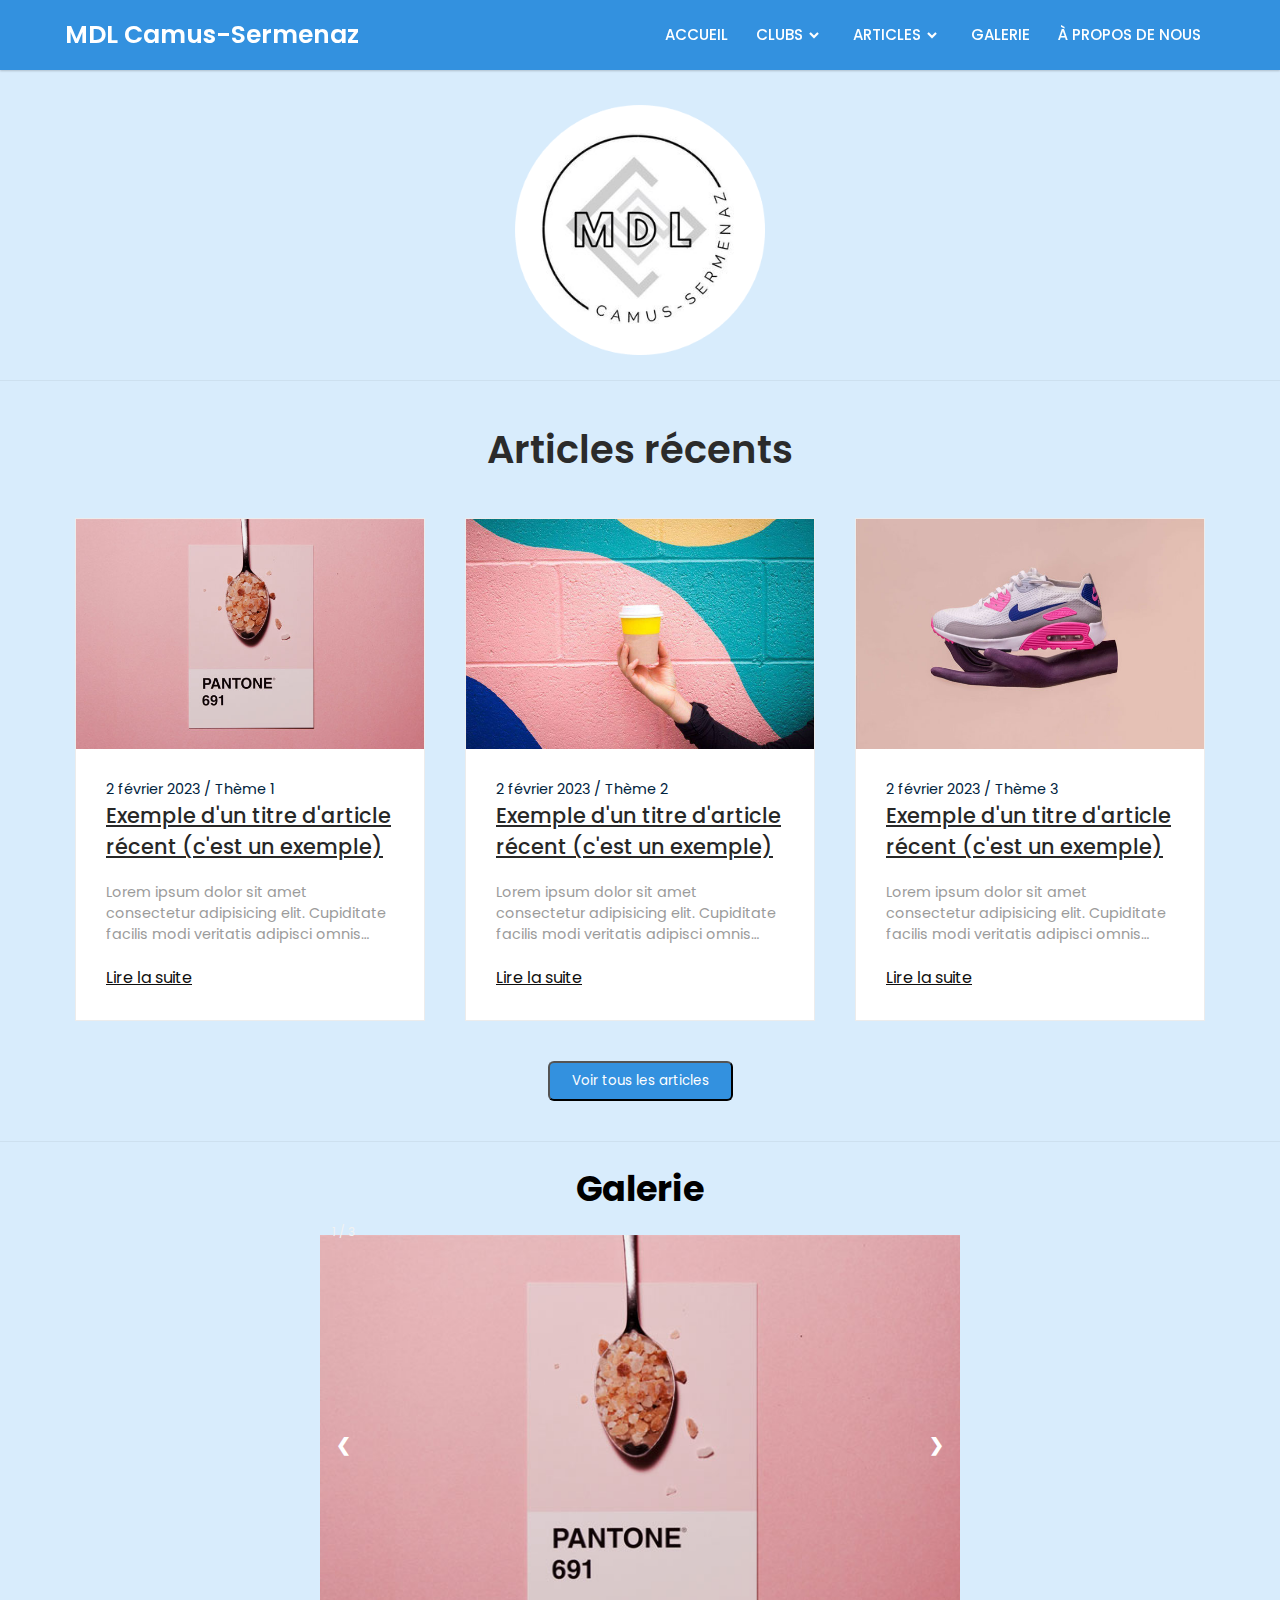
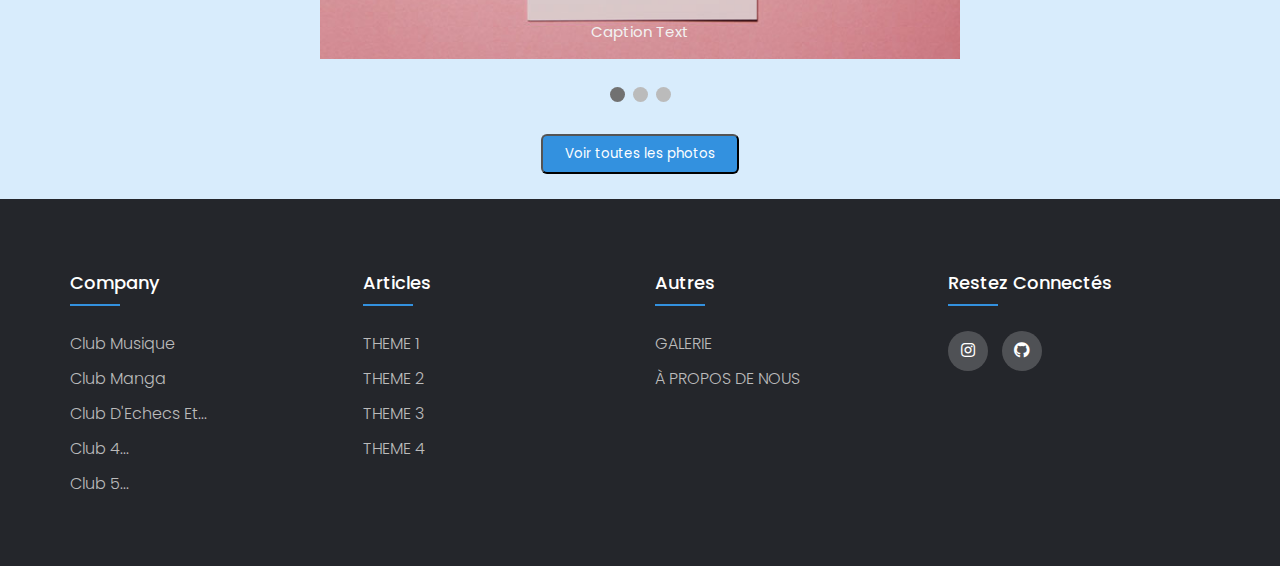
==== index.html @ 57462108 "1st commit" ====
<!DOCTYPE html>
<html lang="fr" dir="ltr">
  <head>
    <meta charset="UTF-8">
    <title> MDL Camus-Sermenaz </title>
    <link rel="stylesheet" href="/css/style.css">
    <link href='https://unpkg.com/boxicons@2.0.7/css/boxicons.min.css' rel='stylesheet'>
    <link rel="stylesheet" type="text/css" href="https://cdnjs.cloudflare.com/ajax/libs/font-awesome/5.15.1/css/all.min.css">
     <meta name="viewport" content="width=device-width, initial-scale=1.0">
   </head>
<body>

     <!--Barre de navigation-->
  <nav>
    <div class="navbar">
      <i class='bx bx-menu'></i>
      <div class="logo"><a href="../index.html">MDL Camus-Sermenaz</a></div>
      <div class="nav-links">
        <div class="sidebar-logo">
          <span class="logo-name">MDL Camus-Sermenaz</span>
          <i class='bx bx-x' ></i>
        </div>
        <ul class="links">
          <li><a href="../index.html">ACCUEIL</a></li>
          <li>
            <a href="#">CLUBS</a>
            <i class='bx bxs-chevron-down htmlcss-arrow arrow  '></i>
            <ul class="htmlCss-sub-menu sub-menu">
              <li><a href="#">Club Musique</a></li>
              <li><a href="#">Club Manga</a></li>
              <li><a href="#">Club d'Echecs et...</a></li>
              <li class="more">
                <span><a href="#">Plus</a>
                  <i class='bx bxs-chevron-right arrow more-arrow'></i>
                </span>
                  <ul class="more-sub-menu sub-menu">
                    <li><a href="#">Club 4...</a></li>
                    <li><a href="#">Club 5...</a></li>
                    <li><a href="#">Club 6...</a></li>
                </ul>
              </li>
            </ul>
          </li>
          <li>
            <a href="#">ARTICLES</a>
            <i class='bx bxs-chevron-down js-arrow arrow '></i>
            <ul class="js-sub-menu sub-menu">
              <li><a href="/html/all-articles.html">THEME 1</a></li>
              <li><a href="/html/all-articles.html">THEME 2</a></li>
              <li><a href="/html/all-articles.html">THEME 3</a></li>
              <li><a href="/html/all-articles.html">THEME 4</a></li>
            </ul>
          </li>
          <li><a href="/html/gallery.html">GALERIE</a></li>
          <li><a href="/html/faq.html">À PROPOS DE NOUS</a></li>
        </ul>
      </div>
    </div>
  </nav>
      <!--//Barre de navigation-->  

      <!--LOGO-->
      <br>
      <center><img alt="blog" src="images/LOGO MDL.png" class="logo-mdl" /></center>
      <br>
      <!--//LOGO-->
      <!--Section des articles récents-->
      <section id="blog">
        <div class="blog-heading">
          <h3>Articles récents</h3>
        </div>
        <div class="blog-container">
          <div class="blog-box">
            <div class="blog-img">
              <img alt="blog" src="images/blog-1.jpeg">
            </div>
            <div class="blog-text">
              <span>2 février 2023 / Thème 1</span>
              <a href="#" class="blog-title">Exemple d'un titre d'article récent (c'est un exemple)</a>
              <p>Lorem ipsum dolor sit amet consectetur adipisicing elit. Cupiditate facilis modi veritatis adipisci omnis perferendis deleniti tempore quasi? Explicabo recusandae soluta vel cum perspiciatis consequuntur dolorum distinctio minima voluptate quae?</p>
              <a href="#">Lire la suite</a>
            </div>
          </div>
          <div class="blog-box">
            <div class="blog-img">
              <img alt="blog" src="images/blog-2.jpeg">
            </div>
            <div class="blog-text">
              <span>2 février 2023 / Thème 2</span>
              <a href="#" class="blog-title">Exemple d'un titre d'article récent (c'est un exemple)</a>
              <p>Lorem ipsum dolor sit amet consectetur adipisicing elit. Cupiditate facilis modi veritatis adipisci omnis perferendis deleniti tempore quasi? Explicabo recusandae soluta vel cum perspiciatis consequuntur dolorum distinctio minima voluptate quae?</p>
              <a href="#">Lire la suite</a>
            </div>
          </div>
          <div class="blog-box">
            <div class="blog-img">
              <img alt="blog" src="images/blog-3.jpeg">
            </div>
            <div class="blog-text">
              <span>2 février 2023 / Thème 3</span>
              <a href="#" class="blog-title">Exemple d'un titre d'article récent (c'est un exemple)</a>
              <p>Lorem ipsum dolor sit amet consectetur adipisicing elit. Cupiditate facilis modi veritatis adipisci omnis perferendis deleniti tempore quasi? Explicabo recusandae soluta vel cum perspiciatis consequuntur dolorum distinctio minima voluptate quae?</p>
              <a href="#">Lire la suite</a>
            </div>
          </div>
        </div>
        <a href="/html/all-articles.html"><button class="all">Voir tous les articles</button></a>
      </section>

      <!--//Section des articles récents-->

      <!--Galerie-->
      <div class="gallery-title">
        <h3>Galerie</h3>
      </div>

      <div class="slideshow-container">
        <div class="mySlides fade">
            <div class="numbertext">1 / 3</div>
            <img src="images/blog-1.jpeg" style="width:100%">
            <div class="text">Caption Text</div>
        </div>
        <div class="mySlides fade">
            <div class="numbertext">2 / 3</div>
            <img src="images/blog-2.jpeg" style="width:100%">
            <div class="text">Caption Two</div>
        </div>
        <div class="mySlides fade">
            <div class="numbertext">3 / 3</div>
            <img src="images/blog-3.jpeg" style="width:100%">
            <div class="text">Caption Three</div>
        </div>
        <a class="prev" onclick="plusSlides(-1)">&#10094;</a>
        <a class="next" onclick="plusSlides(1)">&#10095;</a>
    </div>
    <br>
    <div style="text-align:center">
        <span class="dot" onclick="currentSlide(1)"></span>
        <span class="dot" onclick="currentSlide(2)"></span>
        <span class="dot" onclick="currentSlide(3)"></span>
    </div>
    <br>
    <center><a href="html/gallery.html"><button class="all">Voir toutes les photos</button></a></center>
    <br>
      <!--//Galerie-->

      <!--Footer-->
      <footer class="footer">
        <div class="container-f">
          <div class="row">
            <div class="footer-col">
              <h4>company</h4>
              <ul>
                <li><a href="#">Club Musique</a></li>
                <li><a href="#">Club Manga</a></li>
                <li><a href="#">Club d'Echecs et...</a></li>
                <li><a href="#">Club 4...</a></li>
                <li><a href="#">Club 5...</a></li>
              </ul>
            </div>
            <div class="footer-col">
              <h4>Articles</h4>
              <ul>
                <li><a href="/html/all-articles.html">THEME 1</a></li>
                <li><a href="/html/all-articles.html">THEME 2</a></li>
                <li><a href="/html/all-articles.html">THEME 3</a></li>
                <li><a href="/html/all-articles.html">THEME 4</a></li>
              </ul>
            </div>
            <div class="footer-col">
              <h4>Autres</h4>
              <ul>
                <li><a href="/html/gallery.html">GALERIE</a></li>
                <li><a href="/html/faq.html">À PROPOS DE NOUS</a></li>
              </ul>
            </div>
            <div class="footer-col">
              <h4>Restez connectés</h4>
              <div class="social-links">
                <a href="#"><i class="fab fa-instagram"></i></a>
                <a href="#"><i class="fab fa-github"></i></a>
              </div>
            </div>
          </div>
        </div>
     </footer>
      <!--//Footer-->

      <!--Scripts-->
      <script src="/js/script.js"></script>
      <!--//Scripts-->
</body>
</html>
---- css/style.css ----
@import url('https://fonts.googleapis.com/css2?family=Poppins:wght@200;300;400;500;600;700&display=swap');
*{
  margin: 0;
  padding: 0;
  box-sizing: border-box;
  font-family: 'Poppins', sans-serif;
}
body{
  min-height: 100vh;
  background: #d8ecfc;
}

  /* Barre de navigation */
nav{
  position: fixed;
  top: 0;
  left: 0;
  width: 100%;
  height: 100%;
  height: 70px;
  background: #3391df;
  box-shadow: 0 1px 2px rgba(0, 0, 0, 0.2);
  z-index: 99;
}
nav .navbar{
  height: 100%;
  max-width: 1250px;
  width: 100%;
  display: flex;
  align-items: center;
  justify-content: space-between;
  margin: auto;
  padding: 0 50px;
}
.navbar .logo a{
  font-size: 25px;
  color: #fff;
  text-decoration: none;
  font-weight: 600;
}
nav .navbar .nav-links{
  line-height: 70px;
  height: 100%;
}
nav .navbar .links{
  display: flex;
}
nav .navbar .links li{
  position: relative;
  display: flex;
  align-items: center;
  justify-content: space-between;
  list-style: none;
  padding: 0 14px;
}
nav .navbar .links li a{
  height: 100%;
  text-decoration: none;
  white-space: nowrap;
  color: #fff;
  font-size: 15px;
  font-weight: 500;
}
.links li:hover .htmlcss-arrow,
.links li:hover .js-arrow{
  transform: rotate(180deg);
  }

nav .navbar .links li .arrow{
  height: 100%;
  width: 22px;
  line-height: 70px;
  text-align: center;
  display: inline-block;
  color: #fff;
  transition: all 0.3s ease;
}
nav .navbar .links li .sub-menu{
  position: absolute;
  top: 70px;
  left: 0;
  line-height: 40px;
  background: #3391df;
  box-shadow: 0 1px 2px rgba(0, 0, 0, 0.2);
  border-radius: 0 0 4px 4px;
  display: none;
  z-index: 2;
}
nav .navbar .links li:hover .htmlCss-sub-menu,
nav .navbar .links li:hover .js-sub-menu{
  display: block;
}
.navbar .links li .sub-menu li{
  padding: 0 22px;
  border-bottom: 1px solid rgba(255,255,255,0.1);
}
.navbar .links li .sub-menu a{
  color: #fff;
  font-size: 15px;
  font-weight: 500;
}
.navbar .links li .sub-menu .more-arrow{
  line-height: 40px;
}
.navbar .links li .sub-menu .more-sub-menu{
  position: absolute;
  top: 0;
  left: 100%;
  border-radius: 0 4px 4px 4px;
  z-index: 1;
  display: none;
}
.links li .sub-menu .more:hover .more-sub-menu{
  display: block;
}
.navbar .nav-links .sidebar-logo{
  display: none;
}
.navbar .bx-menu{
  display: none;
}
@media (max-width:920px) {
  nav .navbar{
    max-width: 100%;
    padding: 0 25px;
  }

  nav .navbar .logo a{
    font-size: 20px;
  }
  nav .navbar .links li{
    padding: 0 10px;
    white-space: nowrap;
  }
  nav .navbar .links li a{
    font-size: 15px;
  }
}
@media (max-width:800px){
  .navbar .bx-menu{
    display: block;
  }
  nav .navbar .nav-links{
    position: fixed;
    top: 0;
    left: -100%;
    display: block;
    max-width: 270px;
    width: 100%;
    background:  #3391df;
    line-height: 40px;
    padding: 20px;
    box-shadow: 0 5px 10px rgba(0, 0, 0, 0.2);
    transition: all 0.5s ease;
    z-index: 1000;
  }
  .navbar .nav-links .sidebar-logo{
    display: flex;
    align-items: center;
    justify-content: space-between;
  }
  .sidebar-logo .logo-name{
    font-size: 25px;
    color: #fff;
  }
    .sidebar-logo  i,
    .navbar .bx-menu{
      font-size: 25px;
      color: #fff;
    }
  nav .navbar .links{
    display: block;
    margin-top: 20px;
  }
  nav .navbar .links li .arrow{
    line-height: 40px;
  }
nav .navbar .links li{
    display: block;
  }
nav .navbar .links li .sub-menu{
  position: relative;
  top: 0;
  box-shadow: none;
  display: none;
}
nav .navbar .links li .sub-menu li{
  border-bottom: none;

}
.navbar .links li .sub-menu .more-sub-menu{
  display: none;
  position: relative;
  left: 0;
}
.navbar .links li .sub-menu .more-sub-menu li{
  display: flex;
  align-items: center;
  justify-content: space-between;
}
.links li:hover .htmlcss-arrow,
.links li:hover .js-arrow{
  transform: rotate(0deg);
  }
  .navbar .links li .sub-menu .more-sub-menu{
    display: none;
  }
  .navbar .links li .sub-menu .more span{
    display: flex;
    align-items: center;
  }

  .links li .sub-menu .more:hover .more-sub-menu{
    display: none;
  }
  nav .navbar .links li:hover .htmlCss-sub-menu,
  nav .navbar .links li:hover .js-sub-menu{
    display: none;
  }
.navbar .nav-links.show1 .links .htmlCss-sub-menu,
  .navbar .nav-links.show3 .links .js-sub-menu,
  .navbar .nav-links.show2 .links .more .more-sub-menu{
      display: block;
    }
    .navbar .nav-links.show1 .links .htmlcss-arrow,
    .navbar .nav-links.show3 .links .js-arrow{
        transform: rotate(180deg);
}
    .navbar .nav-links.show2 .links .more-arrow{
      transform: rotate(90deg);
    }
}
@media (max-width:370px){
  nav .navbar .nav-links{
  max-width: 100%;
} 
}
  /* //Barre de navigation */


  /* Section des articles récents */
.logo-mdl{
  width: 250px;
  height: 250px;
  margin-top: 80px;
}
#blog{
  display: flex;
  flex-direction: column;
  justify-content: center;
  align-items: center;
  padding: 40px;
  border-top: 1px solid rgba(0, 0, 0, 0.05);
  border-bottom: 1px solid rgba(0, 0, 0, 0.05);
}
.blog-heading{
  display: flex;
  flex-direction: column;
  justify-content: center;
  align-items: center;

}
.blog-heading span{
  color: #3391df;
}
.blog-heading h3{
  font-size: 2.4rem;
  color: #2b2b2b;
  font-weight: 600;
}
.blog-container{
  display: flex;
  justify-content: center;
  align-items: center;
  margin: 20px 0px;
  flex-wrap: wrap;
}

.blog-box{
  width:350px;
  background-color: #ffffff;
  border: 1px solid #ececec;
  margin: 20px 20px;

}
.blog-img{
  width:100%;
  height: auto;
}
.blog-img img{
  width:100%;
  height: 100%;
  object-fit: cover;
  object-position: center;
}
.blog-text{
  padding: 30px;
  display: flex;
  flex-direction: column;
}
.blog-text span{
  color: #00223d;
  font-size: 0.9rem;
}
.blog-text .blog-title{
  font-size: 1.3rem;
  font-weight: 500;
  color: #272727;
}
.blog-text p{
  color: #9b9b9b;
  font-size: 0.9rem;
  display: -webkit-box;
  -webkit-line-clamp: 3;
  -webkit-box-orient: vertical;
  overflow: hidden;
  text-overflow: ellipsis;
  margin: 20px 0px;
}
.blog-text a{
  color: #0f0f0f;
}
.blog-text a:hover{
  color: #3391df;
  transition: all ease 0.3s;
}

.all{
  color: #fff;
  padding: 8px 22px;
  border-radius: 6px;
  background: #3391df;
  transition: all 0.2 ease;
}

.all:active{
  transform: scale(0.96);
}

@media(max-width:1250px){

  .blog-box{
      width: 300px;
  }
} 
@media(max-width:1100px){
  .blog-box{
      width:70%;
  }
}

@media(max-width:550px){
 
  .blog-box{
      margin: 20px 10px;
      width: 100%;
  }
  #blog{
      padding:20px;
  }
}
  /* //Section des articles récents */

  /* Galerie */
.gallery-title{
  display: flex;
  flex-direction: column;
  justify-content: center;
  align-items: center;
  font-size: 30px;
  padding-top: 20px;
}

  .mySlides {
    display: none
}
img {
    vertical-align: middle;
}
.slideshow-container {
  max-width: 50%;
  position: relative;
  margin: auto;
  padding-top: 20px;
}
.prev, .next {
  cursor: pointer;
  position: absolute;
  top: 50%;
  width: auto;
  padding: 16px;
  margin-top: -22px;
  color: white;
  font-weight: bold;
  font-size: 18px;
  transition: 0.6s ease;
  border-radius: 0 3px 3px 0;
  user-select: none;
}
.next {
  right: 0;
  border-radius: 3px 0 0 3px;
}
.prev:hover, .next:hover {
  background-color: rgba(0,0,0,0.8);
}
.text {
  color: #f2f2f2;
  font-size: 15px;
  padding: 8px 12px;
  position: absolute;
  bottom: 8px;
  width: 100%;
  text-align: center;
}
.numbertext {
  color: #f2f2f2;
  font-size: 12px;
  padding: 8px 12px;
  position: absolute;
  top: 0;
}
.dot {
  cursor: pointer;
  height: 15px;
  width: 15px;
  margin: 0 2px;
  background-color: #bbb;
  border-radius: 50%;
  display: inline-block;
  transition: background-color 0.6s ease;
}
.active, .dot:hover {
  background-color: #717171;
}
.fade {
  -webkit-animation-name: fade;
  -webkit-animation-duration: 1.5s;
  animation-name: fade;
  animation-duration: 1.5s;
}

@media(max-width:750px){
  .slideshow-container {
    max-width: 80%;
  }
}
@-webkit-keyframes fade {
  from {opacity: .4} 
  to {opacity: 1}
}
@keyframes fade {
  from {opacity: .4} 
  to {opacity: 1}
}
@media only screen and (max-width: 300px) {
  .prev, .next,.text {font-size: 11px}
.dot{
 height: 10px;
  width: 10px;
}
@media only screen and (max-width: 500px) {
  .prev, .next,.text {font-size: 14px}
}
}
  /* //Galerie */

  /* Footer */
  .container-f{
    max-width: 1170px;
    margin:auto;
  }
  .row{
    display: flex;
    flex-wrap: wrap;
  }
  ul{
    list-style: none;
  }
  .footer{
    background-color: #24262b;
      padding: 70px 0;
  }
  .footer-col{
     width: 25%;
     padding: 0 15px;
  }
  .footer-col h4{
    font-size: 18px;
    color: #ffffff;
    text-transform: capitalize;
    margin-bottom: 35px;
    font-weight: 500;
    position: relative;
  }
  .footer-col h4::before{
    content: '';
    position: absolute;
    left:0;
    bottom: -10px;
    background-color: #3391df;
    height: 2px;
    box-sizing: border-box;
    width: 50px;
  }
  .footer-col ul li:not(:last-child){
    margin-bottom: 10px;
  }
  .footer-col ul li a{
    font-size: 16px;
    text-transform: capitalize;
    color: #ffffff;
    text-decoration: none;
    font-weight: 300;
    color: #bbbbbb;
    display: block;
    transition: all 0.3s ease;
  }
  .footer-col ul li a:hover{
    color: #ffffff;
    padding-left: 8px;
  }
  .footer-col .social-links a{
    display: inline-block;
    height: 40px;
    width: 40px;
    background-color: rgba(255,255,255,0.2);
    margin:0 10px 10px 0;
    text-align: center;
    line-height: 40px;
    border-radius: 50%;
    color: #ffffff;
    transition: all 0.5s ease;
  }
  .footer-col .social-links a:hover{
    color: #24262b;
    background-color: #ffffff;
  }

  @media(max-width: 767px){
    .footer-col{
      width: 50%;
      margin-bottom: 30px;
  }
  }
  @media(max-width: 574px){
    .footer-col{
      width: 100%;
    }
  }
  /* //Footer */
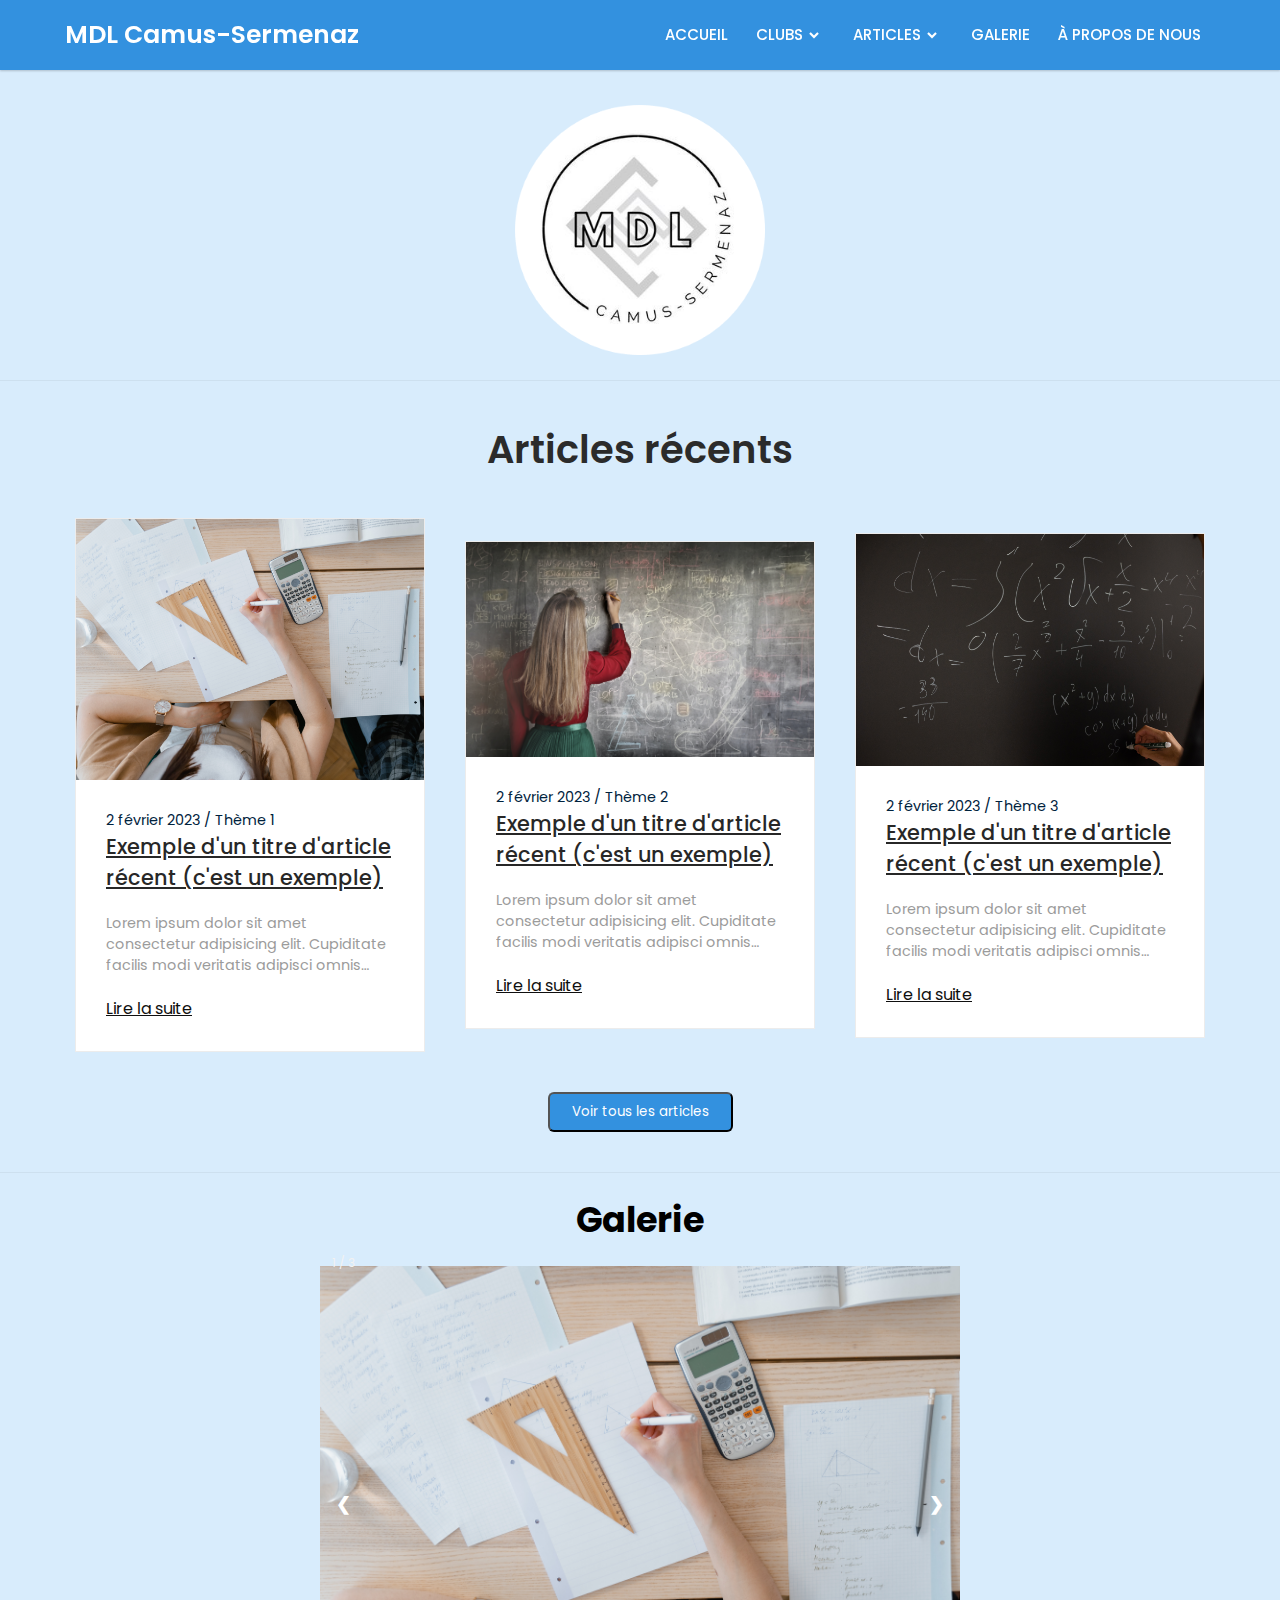
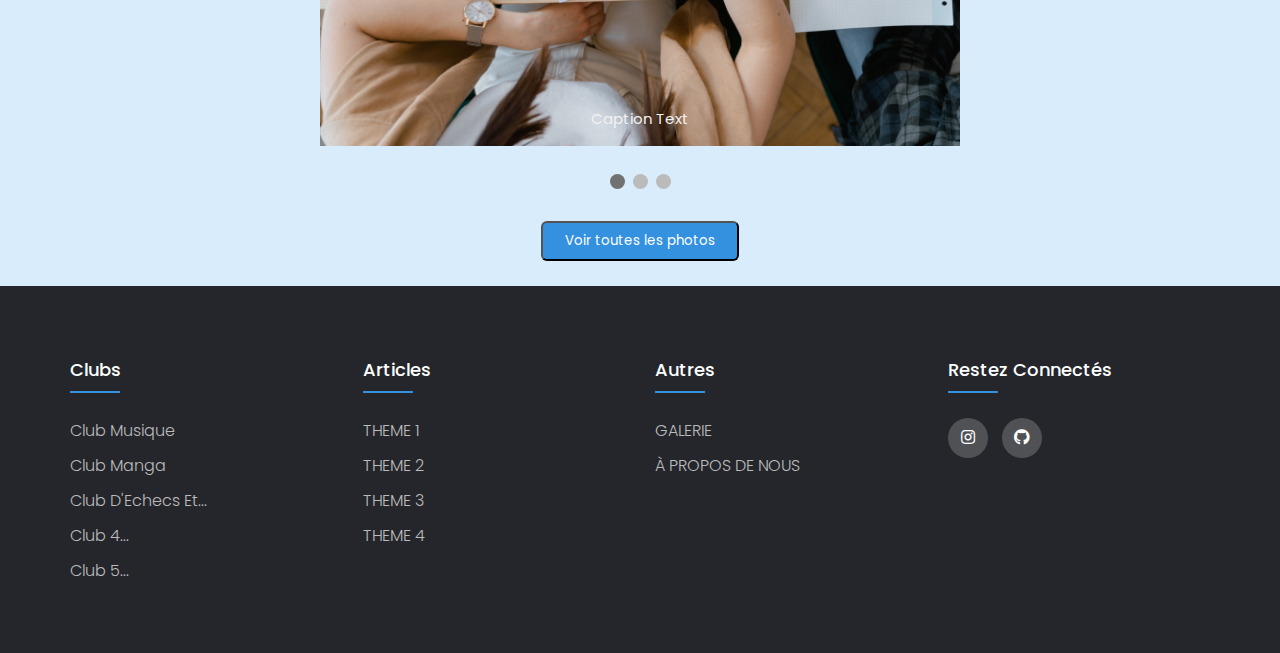
==== commit 37d12a04: "2nd commit" ====
--- a/index.html
+++ b/index.html
@@ -14,29 +14,29 @@
   <nav>
     <div class="navbar">
       <i class='bx bx-menu'></i>
-      <div class="logo"><a href="../index.html">MDL Camus-Sermenaz</a></div>
+      <div class="logo"><a href="index.html">MDL Camus-Sermenaz</a></div>
       <div class="nav-links">
         <div class="sidebar-logo">
           <span class="logo-name">MDL Camus-Sermenaz</span>
           <i class='bx bx-x' ></i>
         </div>
         <ul class="links">
-          <li><a href="../index.html">ACCUEIL</a></li>
+          <li><a href="index.html">ACCUEIL</a></li>
           <li>
             <a href="#">CLUBS</a>
             <i class='bx bxs-chevron-down htmlcss-arrow arrow  '></i>
             <ul class="htmlCss-sub-menu sub-menu">
-              <li><a href="#">Club Musique</a></li>
-              <li><a href="#">Club Manga</a></li>
-              <li><a href="#">Club d'Echecs et...</a></li>
+              <li><a href="/html/club_musique.html">Club Musique</a></li>
+              <li><a href="/html/club_manga.html">Club Manga</a></li>
+              <li><a href="/html/club_echecs.html">Club d'Echecs et...</a></li>
               <li class="more">
                 <span><a href="#">Plus</a>
                   <i class='bx bxs-chevron-right arrow more-arrow'></i>
                 </span>
                   <ul class="more-sub-menu sub-menu">
-                    <li><a href="#">Club 4...</a></li>
-                    <li><a href="#">Club 5...</a></li>
-                    <li><a href="#">Club 6...</a></li>
+                    <li><a href="/html/club_4.html">Club 4...</a></li>
+                    <li><a href="/html/club_5.html">Club 5...</a></li>
+                    <li><a href="/html/club_6.html">Club 6...</a></li>
                 </ul>
               </li>
             </ul>
@@ -76,9 +76,9 @@
             </div>
             <div class="blog-text">
               <span>2 février 2023 / Thème 1</span>
-              <a href="#" class="blog-title">Exemple d'un titre d'article récent (c'est un exemple)</a>
+              <a href="/html/content.html" class="blog-title">Exemple d'un titre d'article récent (c'est un exemple)</a>
               <p>Lorem ipsum dolor sit amet consectetur adipisicing elit. Cupiditate facilis modi veritatis adipisci omnis perferendis deleniti tempore quasi? Explicabo recusandae soluta vel cum perspiciatis consequuntur dolorum distinctio minima voluptate quae?</p>
-              <a href="#">Lire la suite</a>
+              <a href="/html/content.html">Lire la suite</a>
             </div>
           </div>
           <div class="blog-box">
@@ -87,9 +87,9 @@
             </div>
             <div class="blog-text">
               <span>2 février 2023 / Thème 2</span>
-              <a href="#" class="blog-title">Exemple d'un titre d'article récent (c'est un exemple)</a>
+              <a href="/html/content.html" class="blog-title">Exemple d'un titre d'article récent (c'est un exemple)</a>
               <p>Lorem ipsum dolor sit amet consectetur adipisicing elit. Cupiditate facilis modi veritatis adipisci omnis perferendis deleniti tempore quasi? Explicabo recusandae soluta vel cum perspiciatis consequuntur dolorum distinctio minima voluptate quae?</p>
-              <a href="#">Lire la suite</a>
+              <a href="/html/content.html">Lire la suite</a>
             </div>
           </div>
           <div class="blog-box">
@@ -98,9 +98,9 @@
             </div>
             <div class="blog-text">
               <span>2 février 2023 / Thème 3</span>
-              <a href="#" class="blog-title">Exemple d'un titre d'article récent (c'est un exemple)</a>
+              <a href="/html/content.html" class="blog-title">Exemple d'un titre d'article récent (c'est un exemple)</a>
               <p>Lorem ipsum dolor sit amet consectetur adipisicing elit. Cupiditate facilis modi veritatis adipisci omnis perferendis deleniti tempore quasi? Explicabo recusandae soluta vel cum perspiciatis consequuntur dolorum distinctio minima voluptate quae?</p>
-              <a href="#">Lire la suite</a>
+              <a href="/html/content.html">Lire la suite</a>
             </div>
           </div>
         </div>
@@ -149,13 +149,13 @@
         <div class="container-f">
           <div class="row">
             <div class="footer-col">
-              <h4>company</h4>
+              <h4>Clubs</h4>
               <ul>
-                <li><a href="#">Club Musique</a></li>
-                <li><a href="#">Club Manga</a></li>
-                <li><a href="#">Club d'Echecs et...</a></li>
-                <li><a href="#">Club 4...</a></li>
-                <li><a href="#">Club 5...</a></li>
+                <li><a href="/html/club_musique.html">Club Musique</a></li>
+                <li><a href="/html/club_manga.html">Club Manga</a></li>
+                <li><a href="/html/club_echecs.html">Club d'Echecs et...</a></li>
+                <li><a href="/html/club_4.html">Club 4...</a></li>
+                <li><a href="/html/club_5.html">Club 5...</a></li>
               </ul>
             </div>
             <div class="footer-col">
@@ -177,8 +177,8 @@
             <div class="footer-col">
               <h4>Restez connectés</h4>
               <div class="social-links">
-                <a href="#"><i class="fab fa-instagram"></i></a>
-                <a href="#"><i class="fab fa-github"></i></a>
+                <a href="https://instagram.com/mdl_lycee_camus.sermenaz?igshid=YmMyMTA2M2Y=" target="_blank"><i class="fab fa-instagram"></i></a>
+                <a href="https://github.com/ISURYHUB/site_MDL_Camus_Sermenaz" target="_blank"><i class="fab fa-github"></i></a>
               </div>
             </div>
           </div>
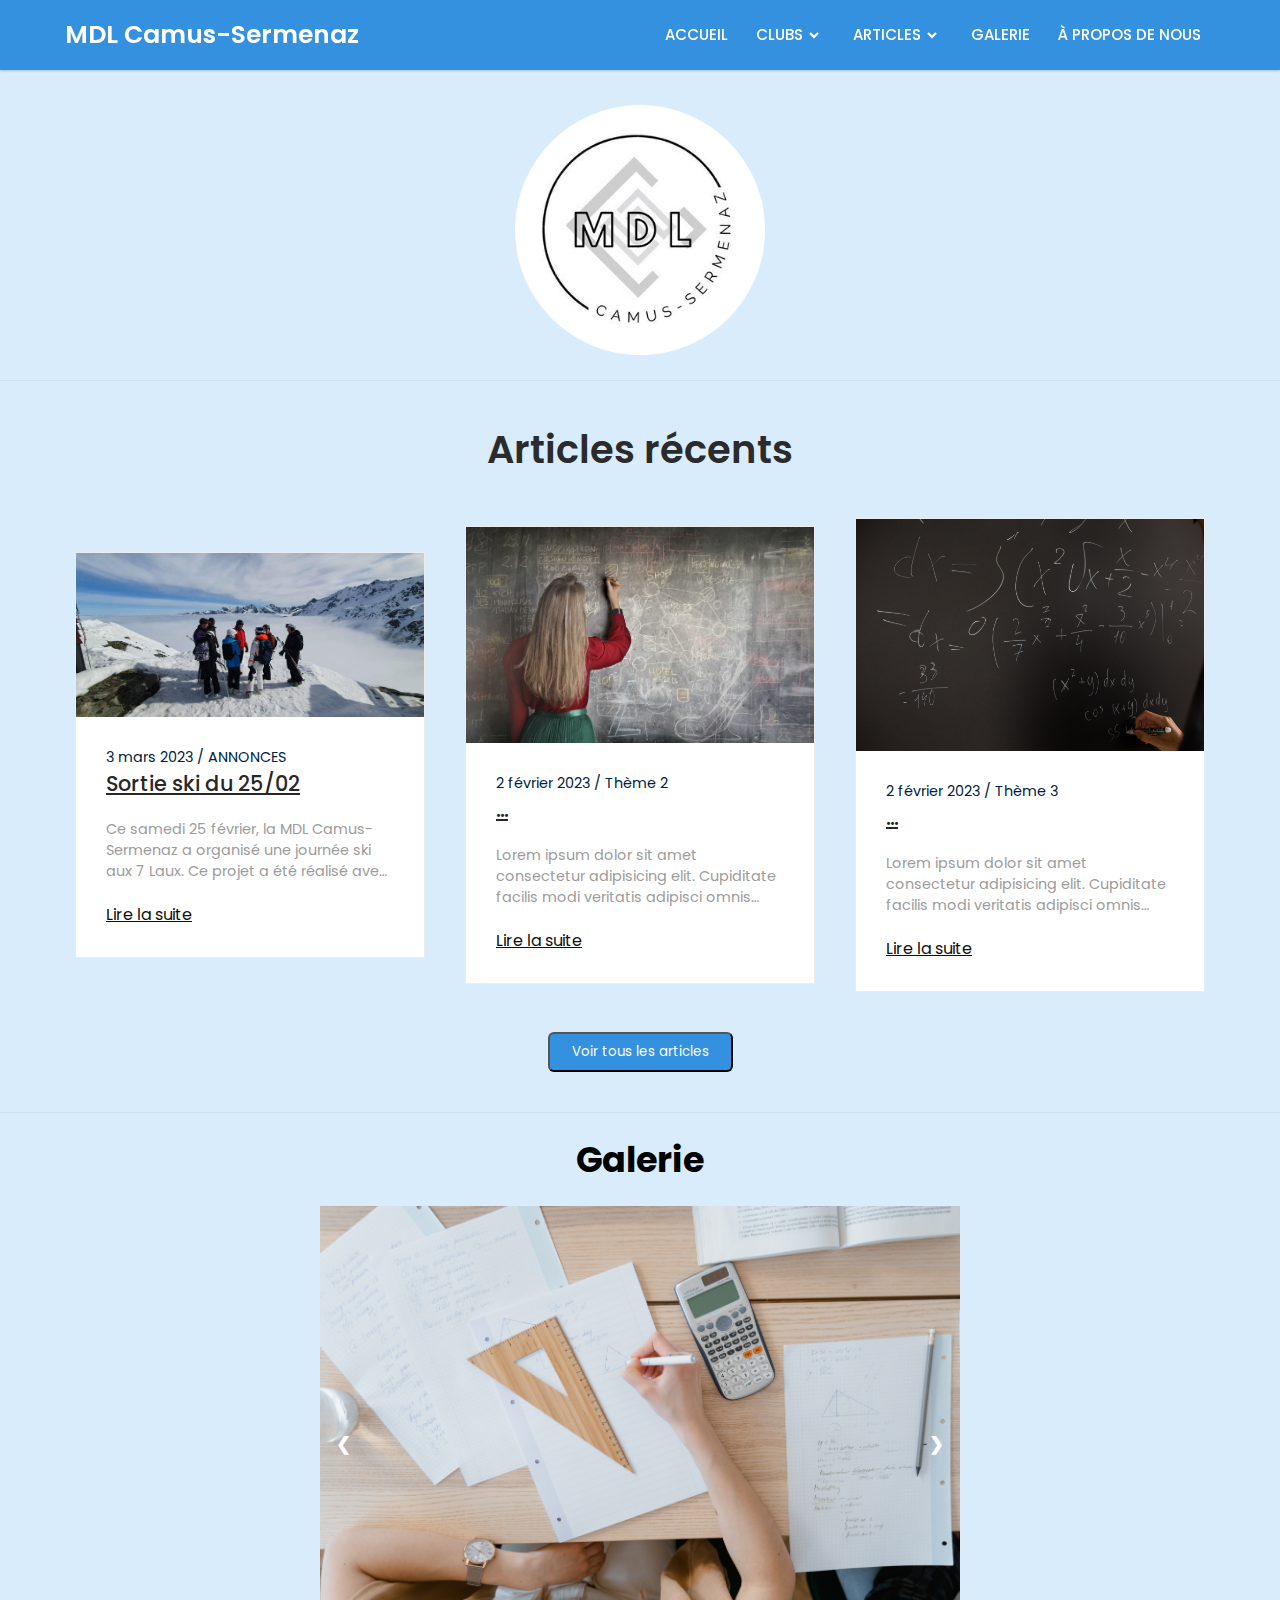
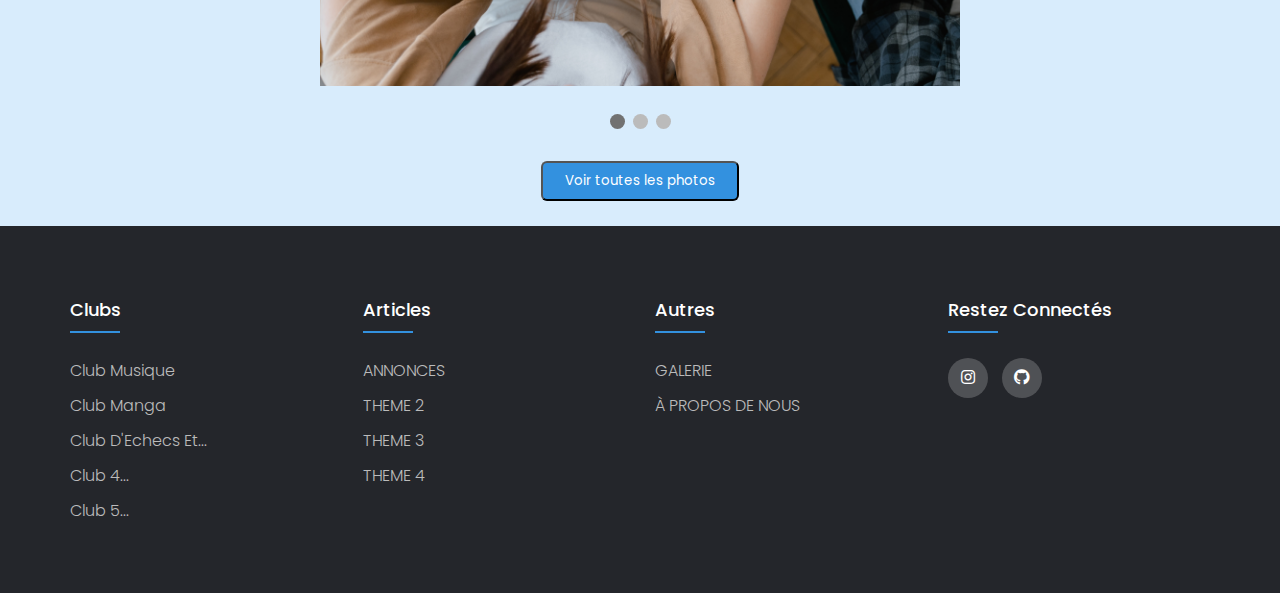
==== commit 30f3a543: "update" ====
--- a/index.html
+++ b/index.html
@@ -3,7 +3,7 @@
   <head>
     <meta charset="UTF-8">
     <title> MDL Camus-Sermenaz </title>
-    <link rel="stylesheet" href="/css/style.css">
+    <link rel="stylesheet" href="css/style.css">
     <link href='https://unpkg.com/boxicons@2.0.7/css/boxicons.min.css' rel='stylesheet'>
     <link rel="stylesheet" type="text/css" href="https://cdnjs.cloudflare.com/ajax/libs/font-awesome/5.15.1/css/all.min.css">
      <meta name="viewport" content="width=device-width, initial-scale=1.0">
@@ -26,17 +26,17 @@
             <a href="#">CLUBS</a>
             <i class='bx bxs-chevron-down htmlcss-arrow arrow  '></i>
             <ul class="htmlCss-sub-menu sub-menu">
-              <li><a href="/html/club_musique.html">Club Musique</a></li>
-              <li><a href="/html/club_manga.html">Club Manga</a></li>
-              <li><a href="/html/club_echecs.html">Club d'Echecs et...</a></li>
+              <li><a href="html/club_musique.html">Club Musique</a></li>
+              <li><a href="html/club_manga.html">Club Manga</a></li>
+              <li><a href="html/club_echecs.html">Club d'Echecs et...</a></li>
               <li class="more">
                 <span><a href="#">Plus</a>
                   <i class='bx bxs-chevron-right arrow more-arrow'></i>
                 </span>
                   <ul class="more-sub-menu sub-menu">
-                    <li><a href="/html/club_4.html">Club 4...</a></li>
-                    <li><a href="/html/club_5.html">Club 5...</a></li>
-                    <li><a href="/html/club_6.html">Club 6...</a></li>
+                    <li><a href="html/club_4.html">Club 4...</a></li>
+                    <li><a href="html/club_5.html">Club 5...</a></li>
+                    <li><a href="html/club_6.html">Club 6...</a></li>
                 </ul>
               </li>
             </ul>
@@ -45,14 +45,14 @@
             <a href="#">ARTICLES</a>
             <i class='bx bxs-chevron-down js-arrow arrow '></i>
             <ul class="js-sub-menu sub-menu">
-              <li><a href="/html/all-articles.html">THEME 1</a></li>
-              <li><a href="/html/all-articles.html">THEME 2</a></li>
-              <li><a href="/html/all-articles.html">THEME 3</a></li>
-              <li><a href="/html/all-articles.html">THEME 4</a></li>
+              <li><a href="html/all-articles.html">ANNONCES</a></li>
+              <li><a href="html/all-articles.html">THEME 2</a></li>
+              <li><a href="html/all-articles.html">THEME 3</a></li>
+              <li><a href="html/all-articles.html">THEME 4</a></li>
             </ul>
           </li>
-          <li><a href="/html/gallery.html">GALERIE</a></li>
-          <li><a href="/html/faq.html">À PROPOS DE NOUS</a></li>
+          <li><a href="html/gallery.html">GALERIE</a></li>
+          <li><a href="html/faq.html">À PROPOS DE NOUS</a></li>
         </ul>
       </div>
     </div>
@@ -72,13 +72,18 @@
         <div class="blog-container">
           <div class="blog-box">
             <div class="blog-img">
-              <img alt="blog" src="images/blog-1.jpeg">
+              <img alt="blog" src="images/sortie_ski.jpeg">
             </div>
             <div class="blog-text">
-              <span>2 février 2023 / Thème 1</span>
-              <a href="/html/content.html" class="blog-title">Exemple d'un titre d'article récent (c'est un exemple)</a>
-              <p>Lorem ipsum dolor sit amet consectetur adipisicing elit. Cupiditate facilis modi veritatis adipisci omnis perferendis deleniti tempore quasi? Explicabo recusandae soluta vel cum perspiciatis consequuntur dolorum distinctio minima voluptate quae?</p>
-              <a href="/html/content.html">Lire la suite</a>
+              <span>3 mars 2023 / ANNONCES</span>
+              <a href="html/sortie_ski.html" class="blog-title">Sortie ski du 25/02</a>
+              <p>Ce samedi 25 février, la MDL
+                Camus-Sermenaz a organisé une journée ski
+                aux 7 Laux. Ce projet a été réalisé avec
+                Skimania Cela a permis à 39 élèves de partir
+                pour faire du ski, de la luge ou tout
+                simplement profiter du paysage.</p>
+              <a href="html/sortie_ski.html">Lire la suite</a>
             </div>
           </div>
           <div class="blog-box">
@@ -87,9 +92,9 @@
             </div>
             <div class="blog-text">
               <span>2 février 2023 / Thème 2</span>
-              <a href="/html/content.html" class="blog-title">Exemple d'un titre d'article récent (c'est un exemple)</a>
+              <a href="html/content.html" class="blog-title">...</a>
               <p>Lorem ipsum dolor sit amet consectetur adipisicing elit. Cupiditate facilis modi veritatis adipisci omnis perferendis deleniti tempore quasi? Explicabo recusandae soluta vel cum perspiciatis consequuntur dolorum distinctio minima voluptate quae?</p>
-              <a href="/html/content.html">Lire la suite</a>
+              <a href="html/content.html">Lire la suite</a>
             </div>
           </div>
           <div class="blog-box">
@@ -98,13 +103,13 @@
             </div>
             <div class="blog-text">
               <span>2 février 2023 / Thème 3</span>
-              <a href="/html/content.html" class="blog-title">Exemple d'un titre d'article récent (c'est un exemple)</a>
+              <a href="html/content.html" class="blog-title">...</a>
               <p>Lorem ipsum dolor sit amet consectetur adipisicing elit. Cupiditate facilis modi veritatis adipisci omnis perferendis deleniti tempore quasi? Explicabo recusandae soluta vel cum perspiciatis consequuntur dolorum distinctio minima voluptate quae?</p>
-              <a href="/html/content.html">Lire la suite</a>
+              <a href="html/content.html">Lire la suite</a>
             </div>
           </div>
         </div>
-        <a href="/html/all-articles.html"><button class="all">Voir tous les articles</button></a>
+        <a href="html/all-articles.html"><button class="all">Voir tous les articles</button></a>
       </section>
 
       <!--//Section des articles récents-->
@@ -116,19 +121,13 @@
 
       <div class="slideshow-container">
         <div class="mySlides fade">
-            <div class="numbertext">1 / 3</div>
             <img src="images/blog-1.jpeg" style="width:100%">
-            <div class="text">Caption Text</div>
         </div>
         <div class="mySlides fade">
-            <div class="numbertext">2 / 3</div>
             <img src="images/blog-2.jpeg" style="width:100%">
-            <div class="text">Caption Two</div>
         </div>
         <div class="mySlides fade">
-            <div class="numbertext">3 / 3</div>
             <img src="images/blog-3.jpeg" style="width:100%">
-            <div class="text">Caption Three</div>
         </div>
         <a class="prev" onclick="plusSlides(-1)">&#10094;</a>
         <a class="next" onclick="plusSlides(1)">&#10095;</a>
@@ -151,27 +150,27 @@
             <div class="footer-col">
               <h4>Clubs</h4>
               <ul>
-                <li><a href="/html/club_musique.html">Club Musique</a></li>
-                <li><a href="/html/club_manga.html">Club Manga</a></li>
-                <li><a href="/html/club_echecs.html">Club d'Echecs et...</a></li>
-                <li><a href="/html/club_4.html">Club 4...</a></li>
-                <li><a href="/html/club_5.html">Club 5...</a></li>
+                <li><a href="html/club_musique.html">Club Musique</a></li>
+                <li><a href="html/club_manga.html">Club Manga</a></li>
+                <li><a href="html/club_echecs.html">Club d'Echecs et...</a></li>
+                <li><a href="html/club_4.html">Club 4...</a></li>
+                <li><a href="html/club_5.html">Club 5...</a></li>
               </ul>
             </div>
             <div class="footer-col">
               <h4>Articles</h4>
               <ul>
-                <li><a href="/html/all-articles.html">THEME 1</a></li>
-                <li><a href="/html/all-articles.html">THEME 2</a></li>
-                <li><a href="/html/all-articles.html">THEME 3</a></li>
-                <li><a href="/html/all-articles.html">THEME 4</a></li>
+                <li><a href="html/all-articles.html">ANNONCES</a></li>
+                <li><a href="html/all-articles.html">THEME 2</a></li>
+                <li><a href="html/all-articles.html">THEME 3</a></li>
+                <li><a href="html/all-articles.html">THEME 4</a></li>
               </ul>
             </div>
             <div class="footer-col">
               <h4>Autres</h4>
               <ul>
-                <li><a href="/html/gallery.html">GALERIE</a></li>
-                <li><a href="/html/faq.html">À PROPOS DE NOUS</a></li>
+                <li><a href="html/gallery.html">GALERIE</a></li>
+                <li><a href="html/faq.html">À PROPOS DE NOUS</a></li>
               </ul>
             </div>
             <div class="footer-col">
@@ -187,7 +186,7 @@
       <!--//Footer-->
 
       <!--Scripts-->
-      <script src="/js/script.js"></script>
+      <script src="js/script.js"></script>
       <!--//Scripts-->
 </body>
 </html>
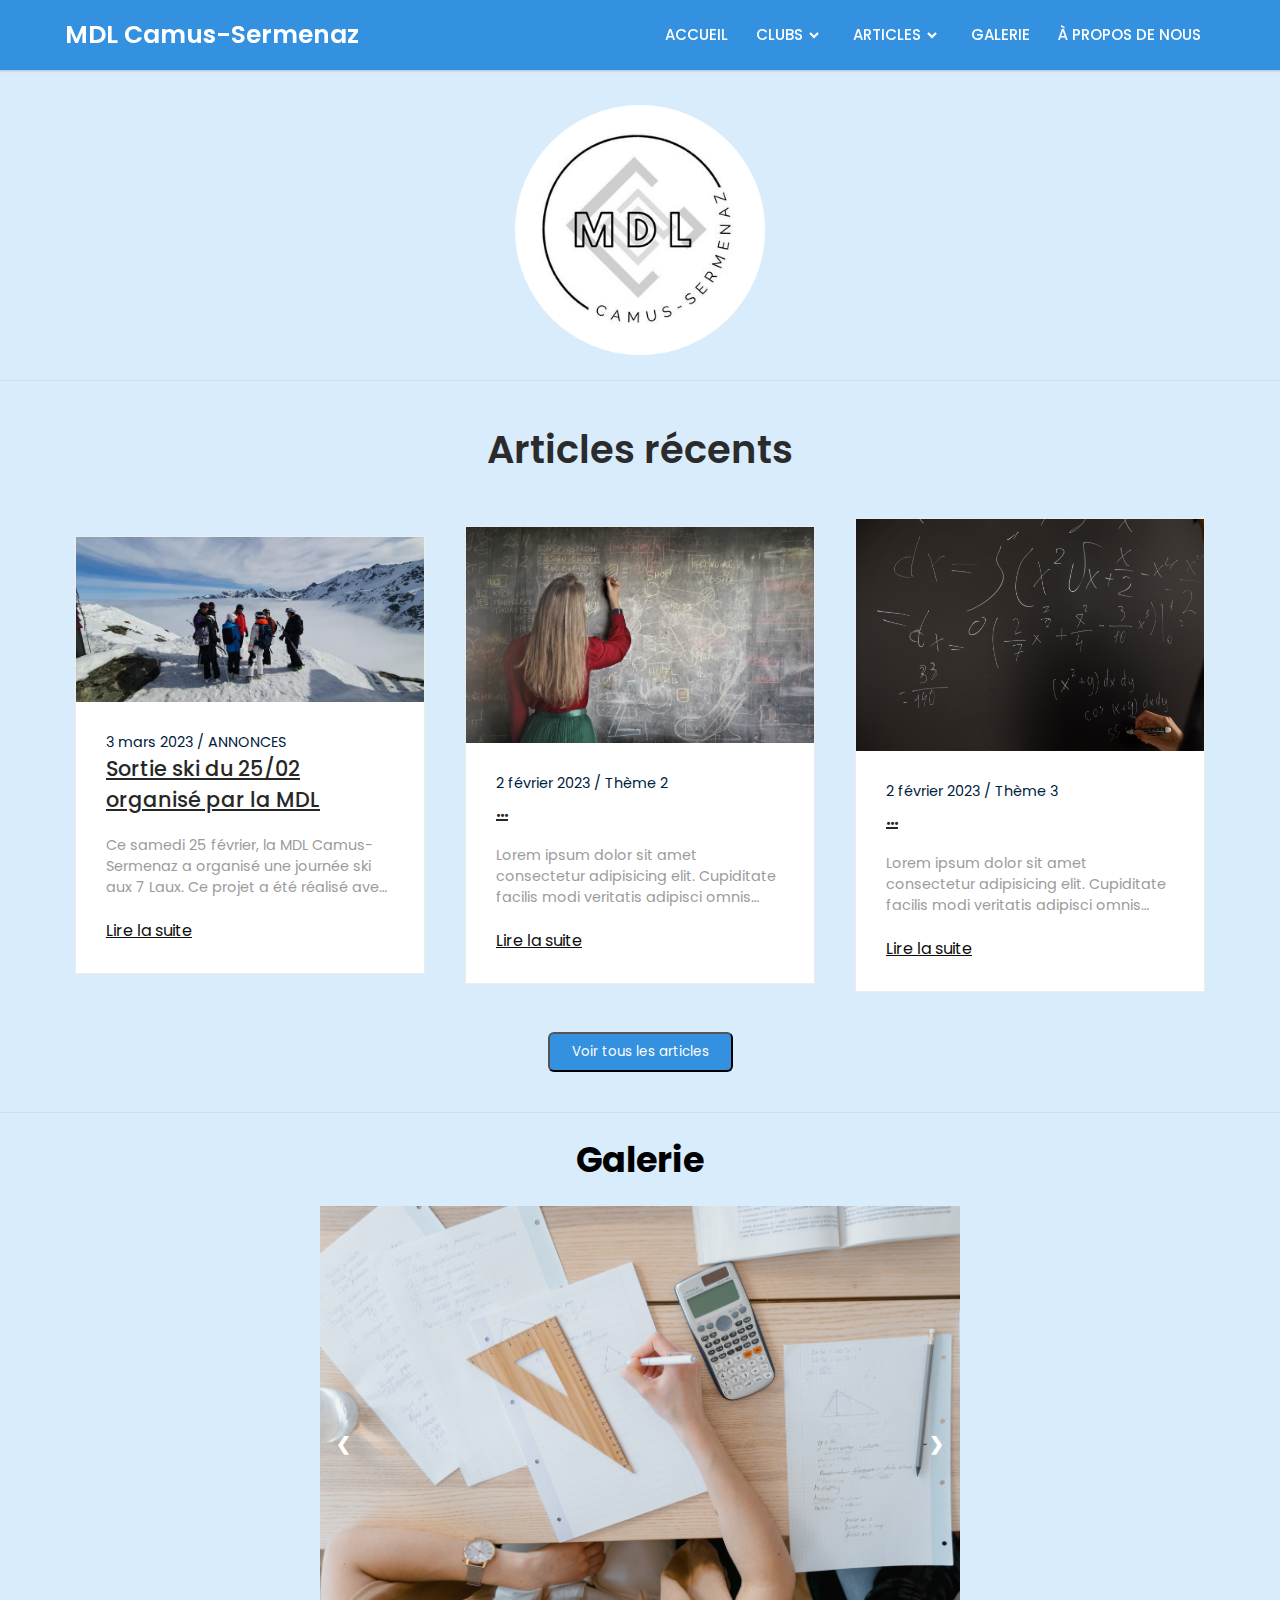
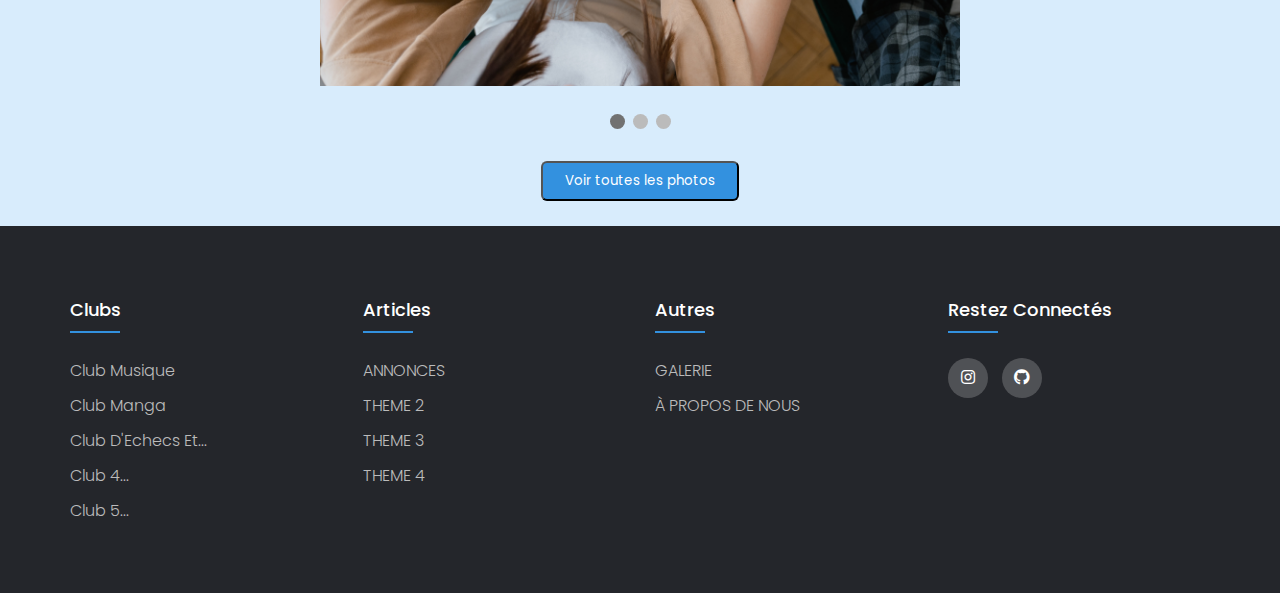
==== commit 88f0582a: "changements" ====
--- a/index.html
+++ b/index.html
@@ -76,7 +76,7 @@
             </div>
             <div class="blog-text">
               <span>3 mars 2023 / ANNONCES</span>
-              <a href="html/sortie_ski.html" class="blog-title">Sortie ski du 25/02</a>
+              <a href="html/sortie_ski.html" class="blog-title">Sortie ski du 25/02 organisé par la MDL</a>
               <p>Ce samedi 25 février, la MDL
                 Camus-Sermenaz a organisé une journée ski
                 aux 7 Laux. Ce projet a été réalisé avec
